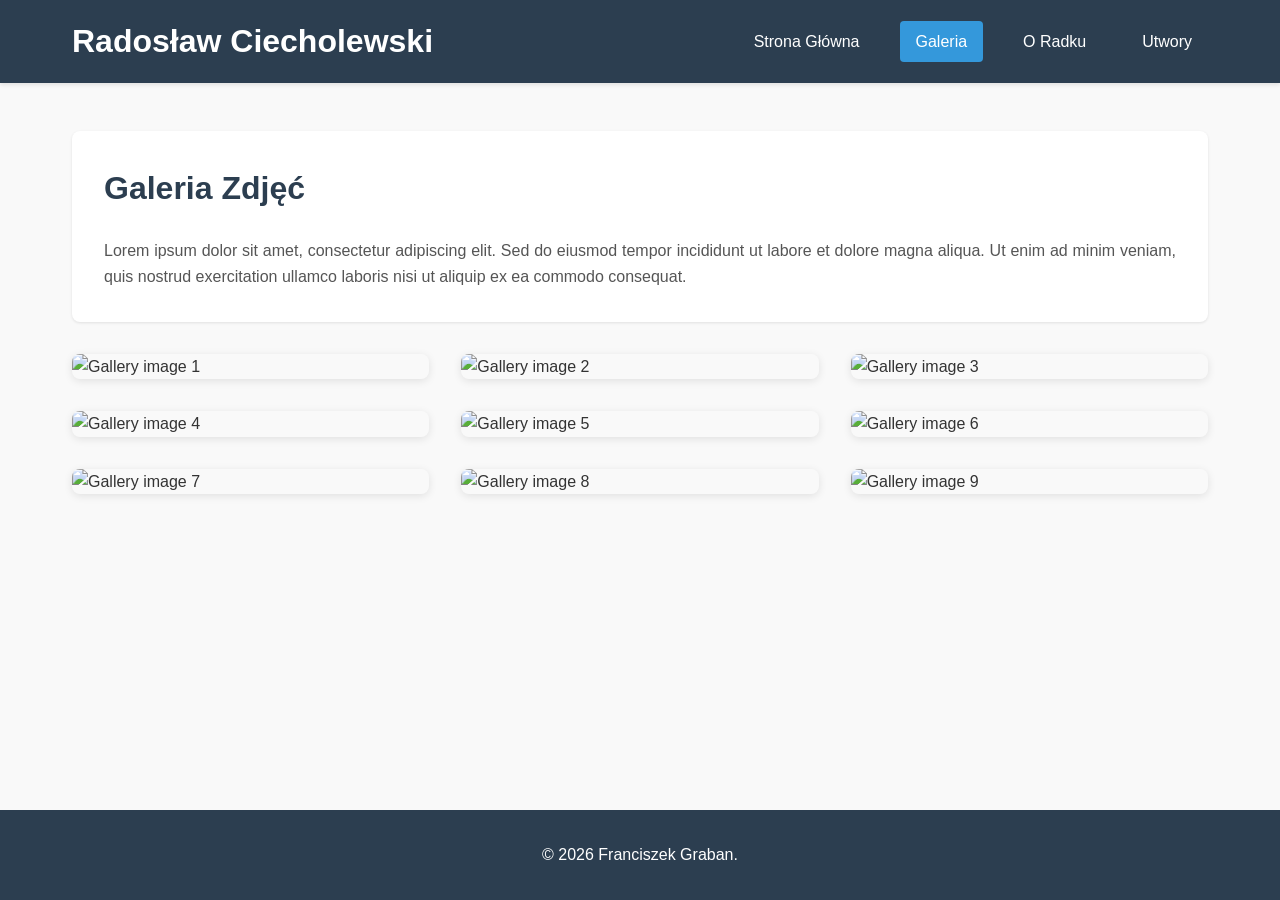
==== gallery.html @ 11f9136c "Initial web page state" ====
<!DOCTYPE html>
<html lang="pl">
<head>
    <meta charset="UTF-8">
    <meta name="viewport" content="width=device-width, initial-scale=1.0">
    <title>Gallery | My Static Site</title>
    <link rel="stylesheet" href="style.css">
</head>
<body>
    <header class="top-bar">
        <div class="header-container">
            <h1 class="site-title">Radosław Ciecholewski</h1>
            <nav class="nav-menu">
                <a href="index.html" class="nav-btn">Strona Główna</a>
                <a href="gallery.html" class="nav-btn active">Galeria</a>
                <a href="info.html" class="nav-btn">O Radku</a>
                <a href="video.html" class="nav-btn">Utwory</a>
            </nav>
        </div>
    </header>

    <main class="content-container">
        <section class="content-block">
            <h2>Galeria Zdjęć</h2>
            <p>
                Lorem ipsum dolor sit amet, consectetur adipiscing elit. Sed do eiusmod tempor 
                incididunt ut labore et dolore magna aliqua. Ut enim ad minim veniam, quis nostrud 
                exercitation ullamco laboris nisi ut aliquip ex ea commodo consequat.
            </p>
        </section>

        <div class="gallery-grid">
            <img src="https://placehold.co/600x400/EEE/31343C" alt="Gallery image 1" class="gallery-image">
            <img src="https://placehold.co/600x400/EEE/31343C" alt="Gallery image 2" class="gallery-image">
            <img src="https://placehold.co/600x400/EEE/31343C" alt="Gallery image 3" class="gallery-image">
            <img src="https://placehold.co/600x400/EEE/31343C" alt="Gallery image 4" class="gallery-image">
            <img src="https://placehold.co/600x400/EEE/31343C" alt="Gallery image 5" class="gallery-image">
            <img src="https://placehold.co/600x400/EEE/31343C" alt="Gallery image 6" class="gallery-image">
            <img src="https://placehold.co/600x400/EEE/31343C" alt="Gallery image 7" class="gallery-image">
            <img src="https://placehold.co/600x400/EEE/31343C" alt="Gallery image 8" class="gallery-image">
            <img src="https://placehold.co/600x400/EEE/31343C" alt="Gallery image 9" class="gallery-image">
        </div>
    </main>

    <footer class="footer">
        <p>&copy; 2026 Franciszek Graban.</p>
    </footer>
</body>
</html>
---- style.css ----
/* Reset and Global Styles */
* {
    margin: 0;
    padding: 0;
    box-sizing: border-box;
}

body {
    font-family: -apple-system, BlinkMacSystemFont, 'Segoe UI', Roboto, 'Helvetica Neue', Arial, sans-serif;
    line-height: 1.6;
    color: #333;
    background-color: #f9f9f9;
    display: flex;
    flex-direction: column;
    min-height: 100vh;
}

/* Top Bar / Header */
.top-bar {
    background-color: #2c3e50;
    color: white;
    padding: 1rem 0;
    box-shadow: 0 2px 4px rgba(0, 0, 0, 0.1);
    position: sticky;
    top: 0;
    z-index: 100;
}

.header-container {
    max-width: 1200px;
    margin: 0 auto;
    padding: 0 2rem;
    display: flex;
    justify-content: space-between;
    align-items: center;
}

.site-title {
    font-size: 2rem;
    font-weight: 700;
}

/* Navigation Menu */
.nav-menu {
    display: flex;
    gap: 1.5rem;
}

.nav-btn {
    color: white;
    text-decoration: none;
    padding: 0.5rem 1rem;
    border-radius: 4px;
    transition: background-color 0.3s ease, color 0.3s ease;
    font-weight: 500;
}

.nav-btn:hover {
    background-color: #34495e;
}

.nav-btn.active {
    background-color: #3498db;
}

/* Main Content */
.content-container {
    max-width: 1200px;
    margin: 0 auto;
    padding: 3rem 2rem;
    flex: 1;
    width: 100%;
}

.content-block {
    background-color: white;
    padding: 2rem;
    border-radius: 8px;
    margin-bottom: 2rem;
    box-shadow: 0 1px 3px rgba(0, 0, 0, 0.1);
}

.content-block h2 {
    color: #2c3e50;
    margin-bottom: 1.5rem;
    font-size: 2rem;
}

.content-block p {
    margin-bottom: 1.5rem;
    color: #555;
    text-align: justify;
}

.content-block p:last-child {
    margin-bottom: 0;
}

/* Media Block */
.media-block {
    text-align: center;
    margin-bottom: 2rem;
}

.featured-image {
    max-width: 100%;
    height: auto;
    border-radius: 8px;
    box-shadow: 0 4px 8px rgba(0, 0, 0, 0.15);
}

/* Gallery Grid */
.gallery-grid {
    display: grid;
    grid-template-columns: repeat(auto-fit, minmax(300px, 1fr));
    gap: 2rem;
    margin-top: 2rem;
}

.gallery-image {
    width: 100%;
    height: auto;
    border-radius: 8px;
    box-shadow: 0 2px 8px rgba(0, 0, 0, 0.1);
    transition: transform 0.3s ease, box-shadow 0.3s ease;
}

.gallery-image:hover {
    transform: scale(1.05);
    box-shadow: 0 4px 12px rgba(0, 0, 0, 0.2);
}

/* Video Container */
.video-container {
    display: flex;
    justify-content: center;
    margin-top: 2rem;
    margin-bottom: 2rem;
}

.video-container iframe {
    border-radius: 8px;
    box-shadow: 0 4px 8px rgba(0, 0, 0, 0.15);
    max-width: 100%;
    height: auto;
}

/* Footer */
.footer {
    background-color: #2c3e50;
    color: white;
    text-align: center;
    padding: 2rem;
    margin-top: 4rem;
    position: sticky;
}

.footer p {
    margin: 0;
}

/* Responsive Design */
@media (max-width: 768px) {
    .header-container {
        flex-direction: column;
        gap: 1rem;
    }

    .site-title {
        font-size: 1.5rem;
    }

    .nav-menu {
        flex-wrap: wrap;
        justify-content: center;
        gap: 0.5rem;
    }

    .nav-btn {
        padding: 0.4rem 0.8rem;
        font-size: 0.9rem;
    }

    .content-container {
        padding: 2rem 1rem;
    }

    .content-block {
        padding: 1.5rem;
    }

    .content-block h2 {
        font-size: 1.5rem;
    }

    .gallery-grid {
        grid-template-columns: repeat(auto-fit, minmax(200px, 1fr));
        gap: 1rem;
    }

    .video-container iframe {
        width: 100%;
        max-width: 560px;
    }
}

@media (max-width: 480px) {
    .site-title {
        font-size: 1.2rem;
    }

    .nav-btn {
        padding: 0.3rem 0.6rem;
        font-size: 0.8rem;
    }

    .gallery-grid {
        grid-template-columns: 1fr;
    }
}
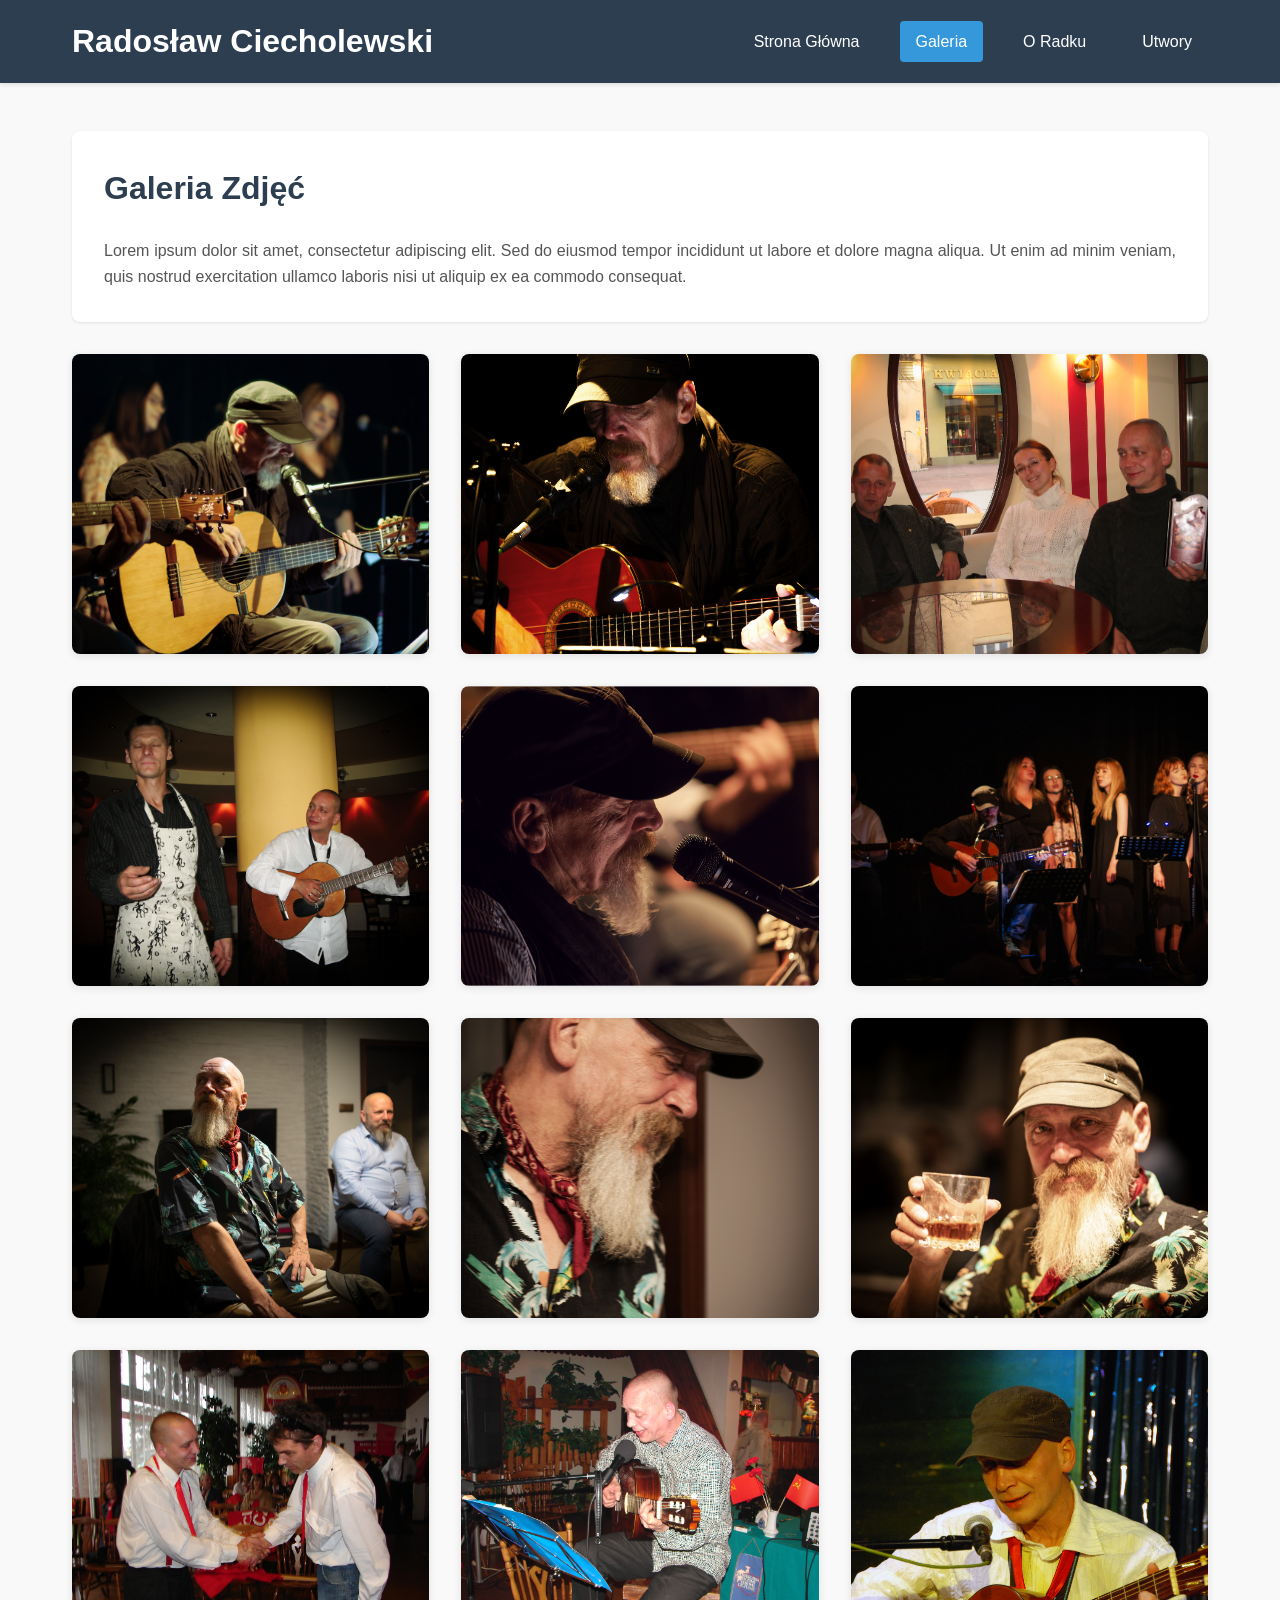
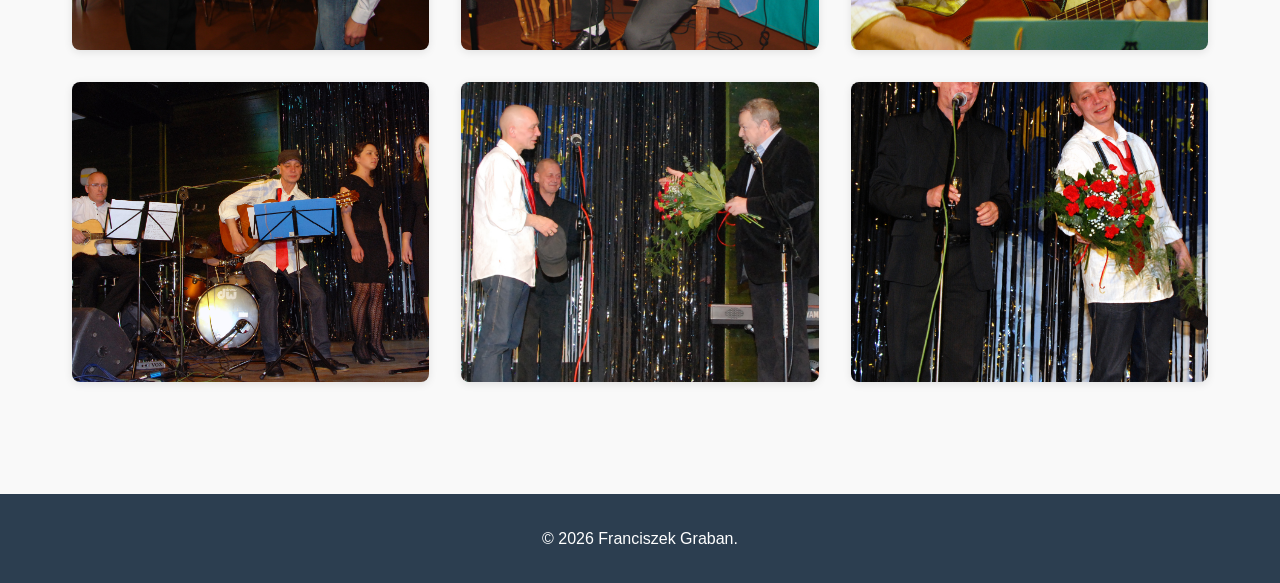
==== commit a86e60ac: "added /assets and first images to gallery.html" ====
--- a/gallery.html
+++ b/gallery.html
@@ -3,7 +3,7 @@
 <head>
     <meta charset="UTF-8">
     <meta name="viewport" content="width=device-width, initial-scale=1.0">
-    <title>Gallery | My Static Site</title>
+    <title>Galeria | Radosław Ciecholewski</title>
     <link rel="stylesheet" href="style.css">
 </head>
 <body>
@@ -30,20 +30,80 @@
         </section>
 
         <div class="gallery-grid">
-            <img src="https://placehold.co/600x400/EEE/31343C" alt="Gallery image 1" class="gallery-image">
-            <img src="https://placehold.co/600x400/EEE/31343C" alt="Gallery image 2" class="gallery-image">
-            <img src="https://placehold.co/600x400/EEE/31343C" alt="Gallery image 3" class="gallery-image">
-            <img src="https://placehold.co/600x400/EEE/31343C" alt="Gallery image 4" class="gallery-image">
-            <img src="https://placehold.co/600x400/EEE/31343C" alt="Gallery image 5" class="gallery-image">
-            <img src="https://placehold.co/600x400/EEE/31343C" alt="Gallery image 6" class="gallery-image">
-            <img src="https://placehold.co/600x400/EEE/31343C" alt="Gallery image 7" class="gallery-image">
-            <img src="https://placehold.co/600x400/EEE/31343C" alt="Gallery image 8" class="gallery-image">
-            <img src="https://placehold.co/600x400/EEE/31343C" alt="Gallery image 9" class="gallery-image">
+            <img src="/assets/r1.jpg" alt="Gallery image 1" class="gallery-image" tabindex="0">
+            <img src="/assets/r2.jpg" alt="Gallery image 2" class="gallery-image" tabindex="0">
+            <img src="/assets/r3.jpg" alt="Gallery image 3" class="gallery-image" tabindex="0">
+            <img src="/assets/r4.jpg" alt="Gallery image 4" class="gallery-image" tabindex="0">
+            <img src="/assets/r5.jpg" alt="Gallery image 5" class="gallery-image" tabindex="0">
+            <img src="/assets/r6.jpg" alt="Gallery image 6" class="gallery-image" tabindex="0">
+            <img src="/assets/r7.jpg" alt="Gallery image 7" class="gallery-image" tabindex="0">
+            <img src="/assets/r8.jpg" alt="Gallery image 8" class="gallery-image" tabindex="0">
+            <img src="/assets/r9.jpg" alt="Gallery image 9" class="gallery-image" tabindex="0">
+            <img src="/assets/DSC03116.JPG" alt="Gallery image 9" class="gallery-image" tabindex="0">
+            <img src="/assets/DSC03132.JPG" alt="Gallery image 9" class="gallery-image" tabindex="0">
+            <img src="/assets/DSC_2795.JPG" alt="Gallery image 9" class="gallery-image" tabindex="0">
+            <img src="/assets/DSC_2746.JPG" alt="Gallery image 9" class="gallery-image" tabindex="0">
+            <img src="/assets/DSC_2819.JPG" alt="Gallery image 9" class="gallery-image" tabindex="0">
+            <img src="/assets/DSC_2822.JPG" alt="Gallery image 9" class="gallery-image" tabindex="0">
         </div>
     </main>
+
+    <div class="image-modal" id="imageModal" aria-hidden="true">
+        <div class="image-modal__content" role="dialog" aria-modal="true" aria-label="Image preview">
+            <button class="image-modal__close" type="button" aria-label="Close image">&times;</button>
+            <img id="modalImage" src="" alt="">
+        </div>
+    </div>
 
     <footer class="footer">
         <p>&copy; 2026 Franciszek Graban.</p>
     </footer>
+
+    <script>
+        const modal = document.getElementById('imageModal');
+        const modalImage = document.getElementById('modalImage');
+        const closeButton = document.querySelector('.image-modal__close');
+        const galleryImages = document.querySelectorAll('.gallery-image');
+
+        const closeModal = () => {
+            modal.classList.remove('is-open');
+            modal.setAttribute('aria-hidden', 'true');
+            document.body.classList.remove('modal-open');
+        };
+
+        const openModal = (image) => {
+            modalImage.src = image.src;
+            modalImage.alt = image.alt;
+            modal.classList.add('is-open');
+            modal.setAttribute('aria-hidden', 'false');
+            document.body.classList.add('modal-open');
+        };
+
+        galleryImages.forEach((image) => {
+            image.addEventListener('click', () => openModal(image));
+
+            image.addEventListener('keydown', (event) => {
+                if (event.key === 'Enter' || event.key === ' ') {
+                    event.preventDefault();
+                    openModal(image);
+                }
+            });
+        });
+
+        closeButton.addEventListener('click', closeModal);
+
+        modal.addEventListener('click', (event) => {
+            if (event.target === modal) {  // Click on background, not content
+                closeModal();
+            }
+        });
+
+
+        document.addEventListener('keydown', (event) => {
+            if (event.key === 'Escape' && modal.classList.contains('is-open')) {
+                closeModal();
+            }
+        });
+    </script>
 </body>
 </html>
--- a/style.css
+++ b/style.css
@@ -119,15 +119,82 @@
 
 .gallery-image {
     width: 100%;
-    height: auto;
+    height: 300px;
+    object-fit: cover;
     border-radius: 8px;
     box-shadow: 0 2px 8px rgba(0, 0, 0, 0.1);
     transition: transform 0.3s ease, box-shadow 0.3s ease;
-}
-
-.gallery-image:hover {
+    cursor: pointer;
+}
+
+.gallery-image:hover,
+.gallery-image:focus {
     transform: scale(1.05);
     box-shadow: 0 4px 12px rgba(0, 0, 0, 0.2);
+    outline: none;
+}
+
+/* Image Modal */
+body.modal-open {
+    overflow: hidden;
+}
+
+/* Simplified Modal */
+.image-modal {
+    position: fixed;
+    inset: 0;
+    display: flex;
+    align-items: center;
+    justify-content: center;
+    background: rgba(0, 0, 0, 0.8);
+    opacity: 0;
+    visibility: hidden;
+    pointer-events: none;
+    transition: opacity 0.2s ease, visibility 0.2s ease;
+    z-index: 1000;
+}
+
+.image-modal.is-open {
+    opacity: 1;
+    visibility: visible;
+    pointer-events: auto;
+}
+
+.image-modal__content {
+    position: relative;
+    max-width: min(90vw, 1000px);
+    max-height: 90vh;
+    background: rgba(255, 255, 255, 0.08);
+    border-radius: 12px;
+    padding: 1rem;
+}
+
+.image-modal__content img {
+    display: block;
+    width: auto;
+    max-width: 100%;
+    max-height: 85vh;
+    border-radius: 8px;
+    box-shadow: 0 10px 30px rgba(0, 0, 0, 0.4);
+}
+
+
+.image-modal__close {
+    position: absolute;
+    top: 0.5rem;
+    right: 0.5rem;
+    width: 2.5rem;
+    height: 2.5rem;
+    border: none;
+    border-radius: 50%;
+    background: rgba(255, 255, 255, 0.9);
+    color: #2c3e50;
+    font-size: 2rem;
+    line-height: 1;
+    cursor: pointer;
+    display: flex;
+    align-items: center;
+    justify-content: center;
 }
 
 /* Video Container */
@@ -142,7 +209,7 @@
     border-radius: 8px;
     box-shadow: 0 4px 8px rgba(0, 0, 0, 0.15);
     max-width: 100%;
-    height: auto;
+    height: 315px;
 }
 
 /* Footer */
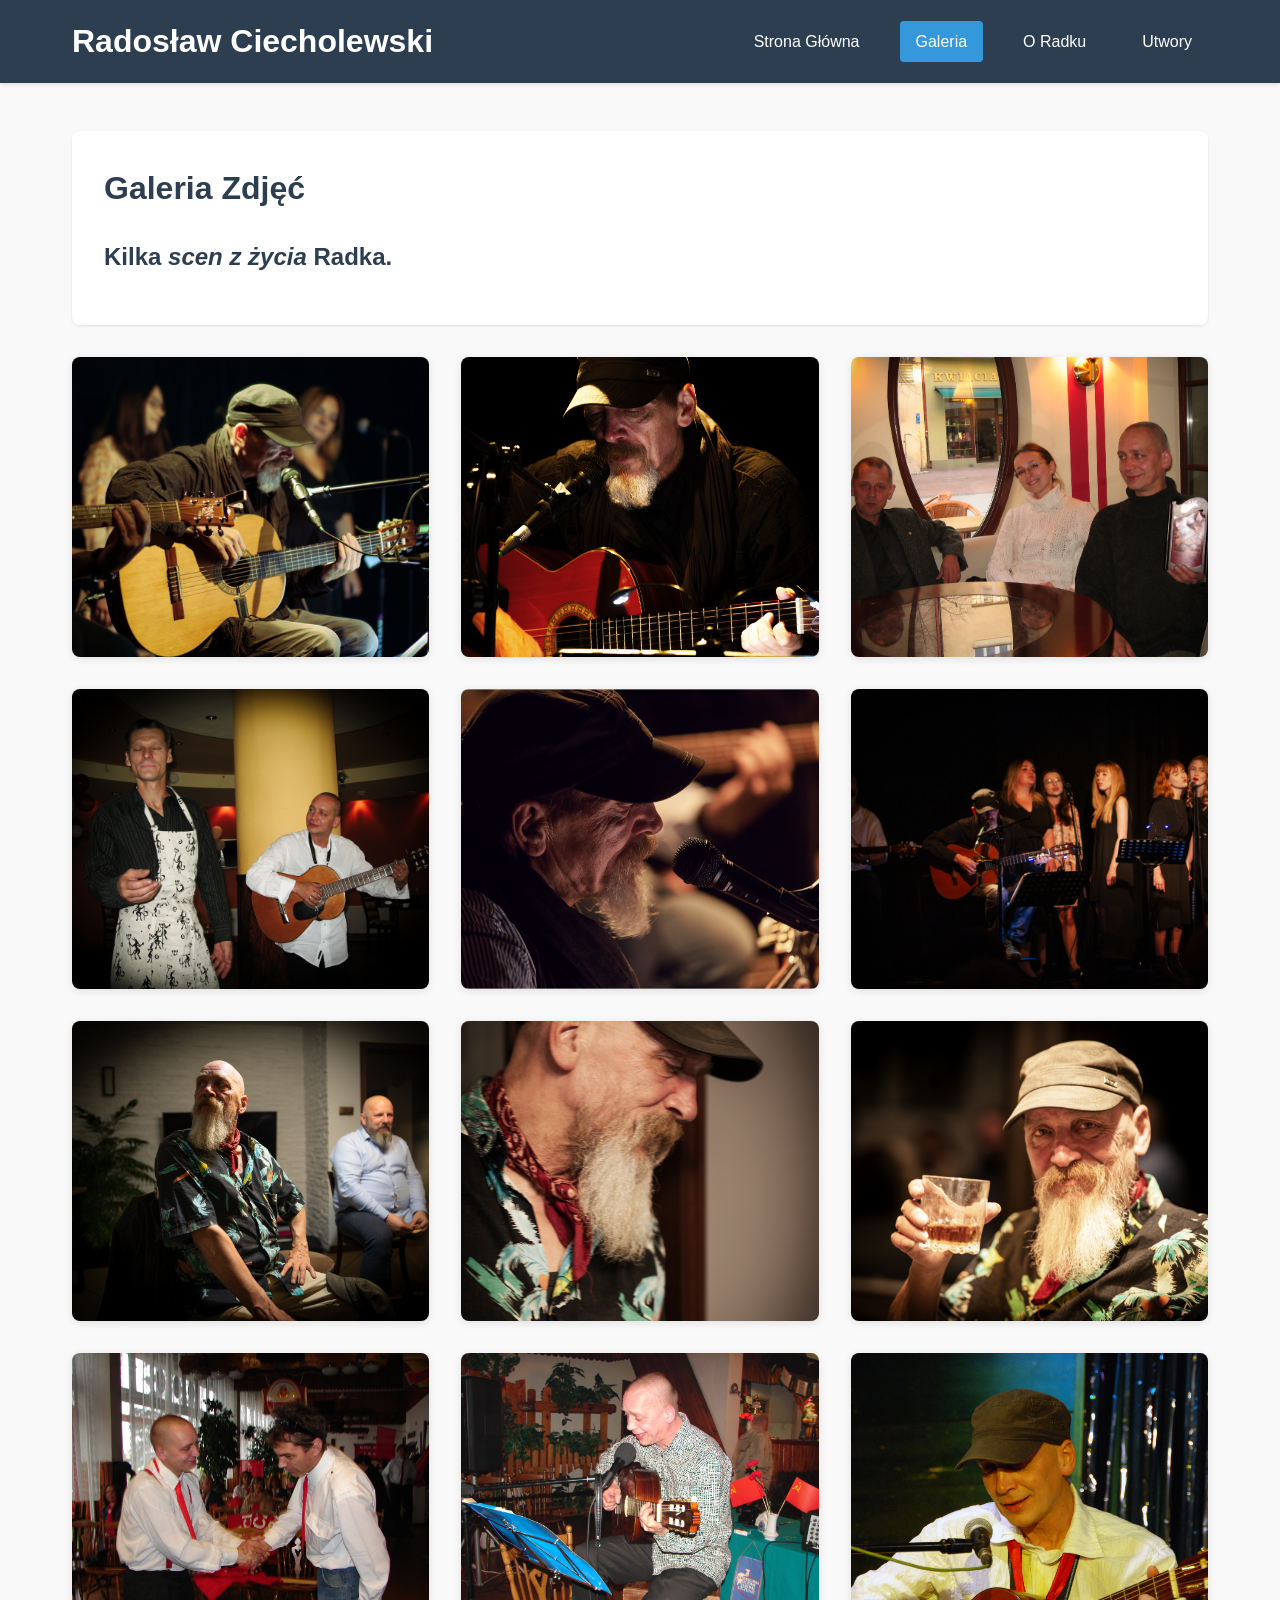
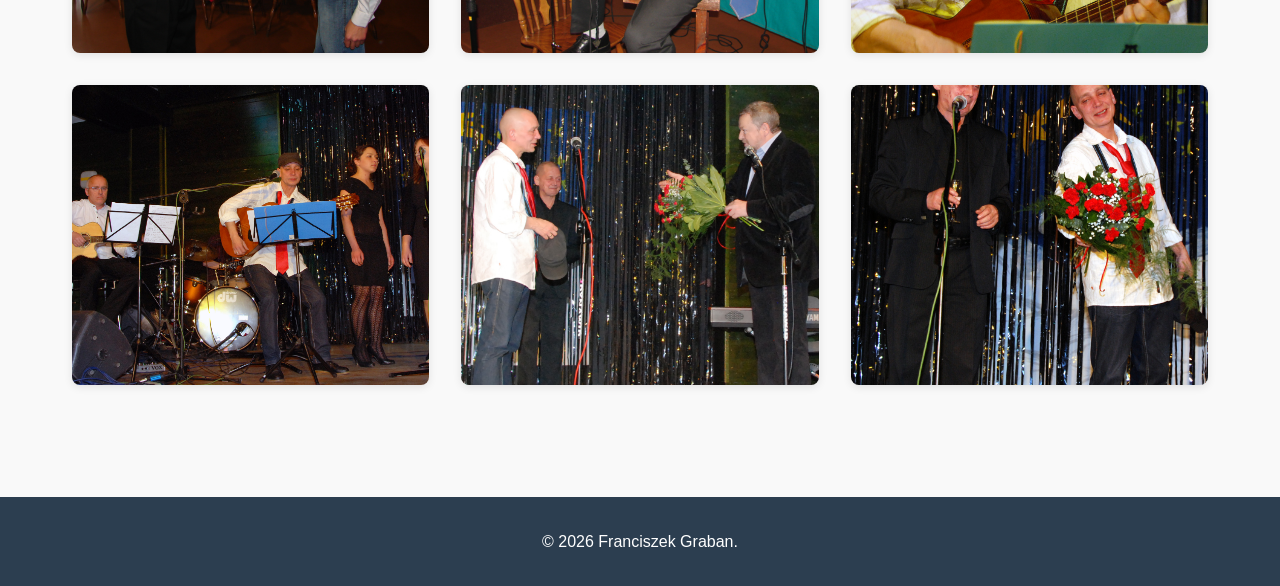
==== commit f0fa8aa2: "Update gallery.html and info.html with new content and structure" ====
--- a/gallery.html
+++ b/gallery.html
@@ -22,11 +22,9 @@
     <main class="content-container">
         <section class="content-block">
             <h2>Galeria Zdjęć</h2>
-            <p>
-                Lorem ipsum dolor sit amet, consectetur adipiscing elit. Sed do eiusmod tempor 
-                incididunt ut labore et dolore magna aliqua. Ut enim ad minim veniam, quis nostrud 
-                exercitation ullamco laboris nisi ut aliquip ex ea commodo consequat.
-            </p>
+            
+            <h3>Kilka <i>scen z życia</i> Radka.</h3>
+            
         </section>
 
         <div class="gallery-grid">
--- a/style.css
+++ b/style.css
@@ -86,6 +86,12 @@
     font-size: 2rem;
 }
 
+.content-block h3 {
+    color: #2c3e50;
+    margin-bottom: 1rem;
+    font-size: 1.5rem;
+}
+
 .content-block p {
     margin-bottom: 1.5rem;
     color: #555;
@@ -96,15 +102,19 @@
     margin-bottom: 0;
 }
 
-/* Media Block */
-.media-block {
-    text-align: center;
-    margin-bottom: 2rem;
+.memorial-section {
+    display: grid;
+    grid-template-columns: minmax(0, 1fr) minmax(180px, 35%);
+    gap: 0.75rem;
+    align-items: stretch;
 }
 
 .featured-image {
+    display: block;
+    width: 100%;
     max-width: 100%;
-    height: auto;
+    height: 100%;
+    object-fit: cover;
     border-radius: 8px;
     box-shadow: 0 4px 8px rgba(0, 0, 0, 0.15);
 }
@@ -228,6 +238,17 @@
 
 /* Responsive Design */
 @media (max-width: 768px) {
+    .memorial-section {
+        grid-template-columns: 1fr;
+        gap: 1rem;
+    }
+
+    .featured-image {
+        max-width: 300px;
+        height: auto;
+        margin: 0 auto;
+    }
+
     .header-container {
         flex-direction: column;
         gap: 1rem;
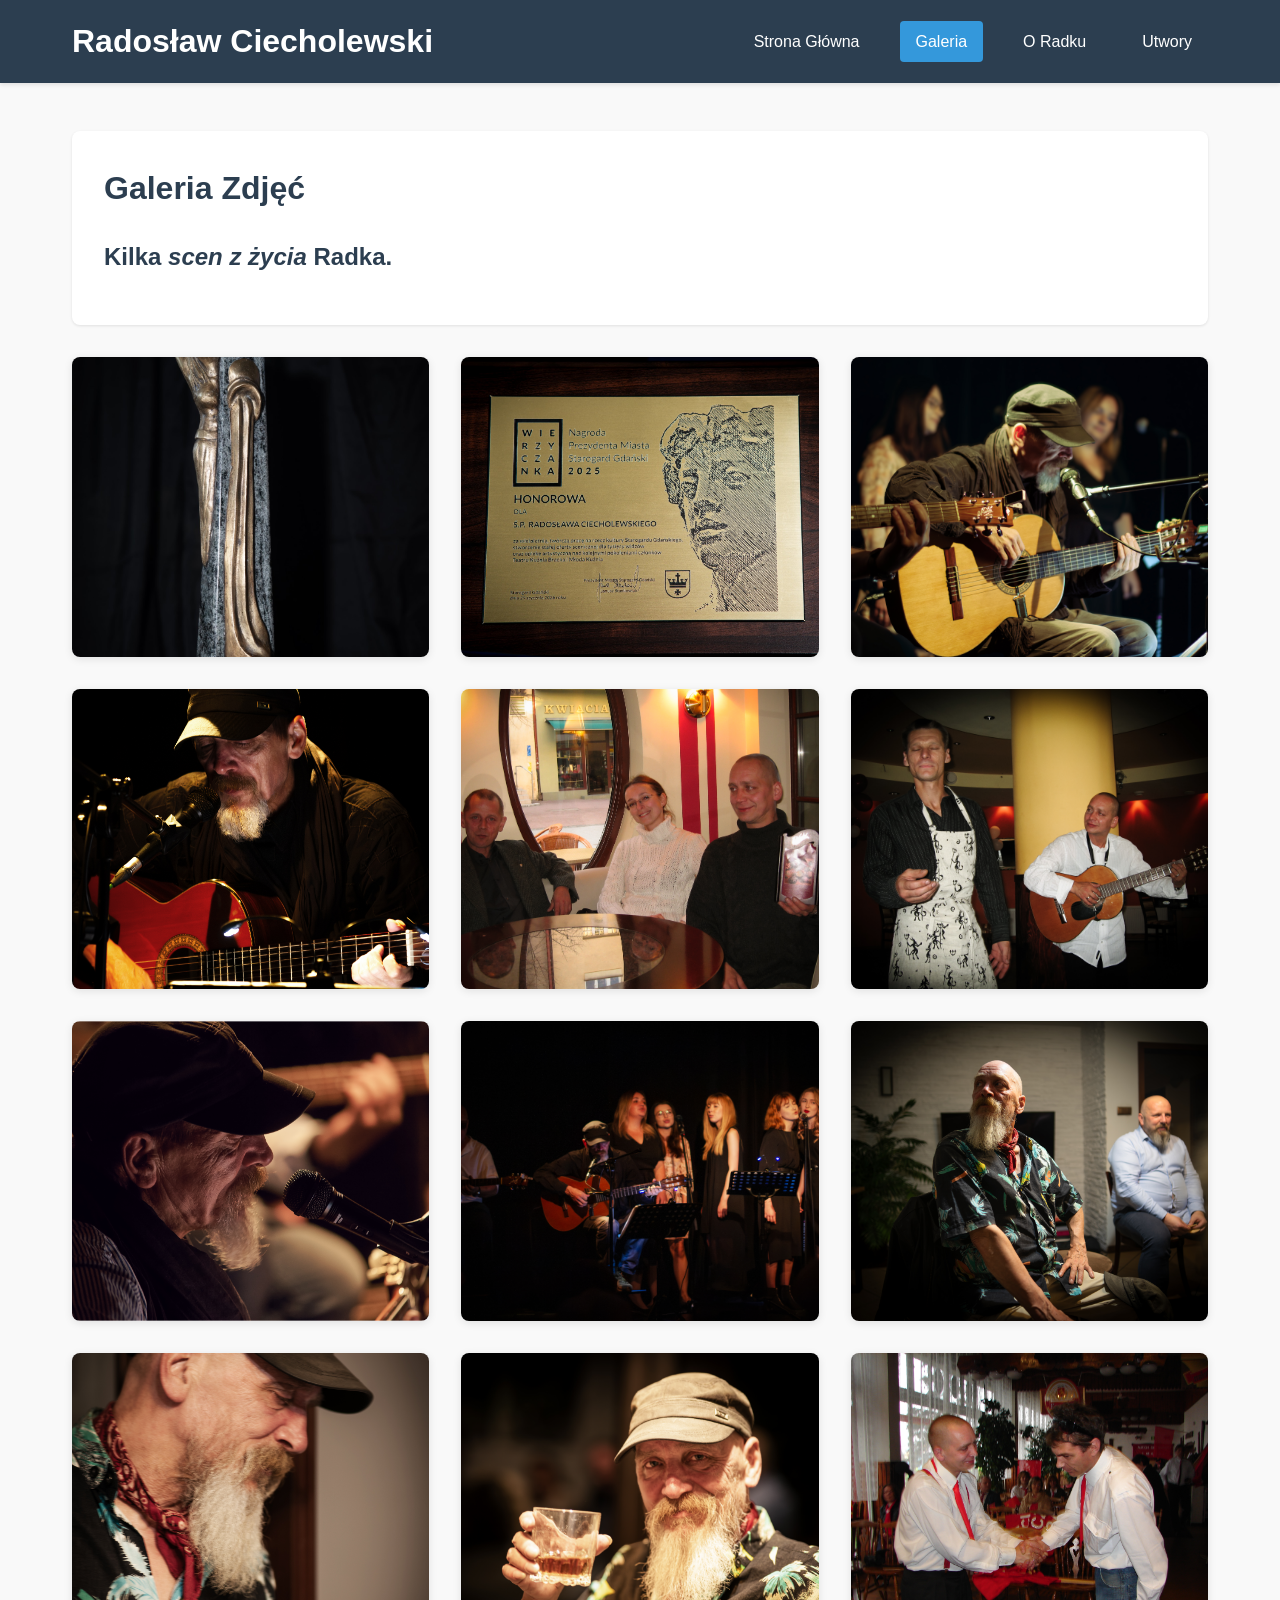
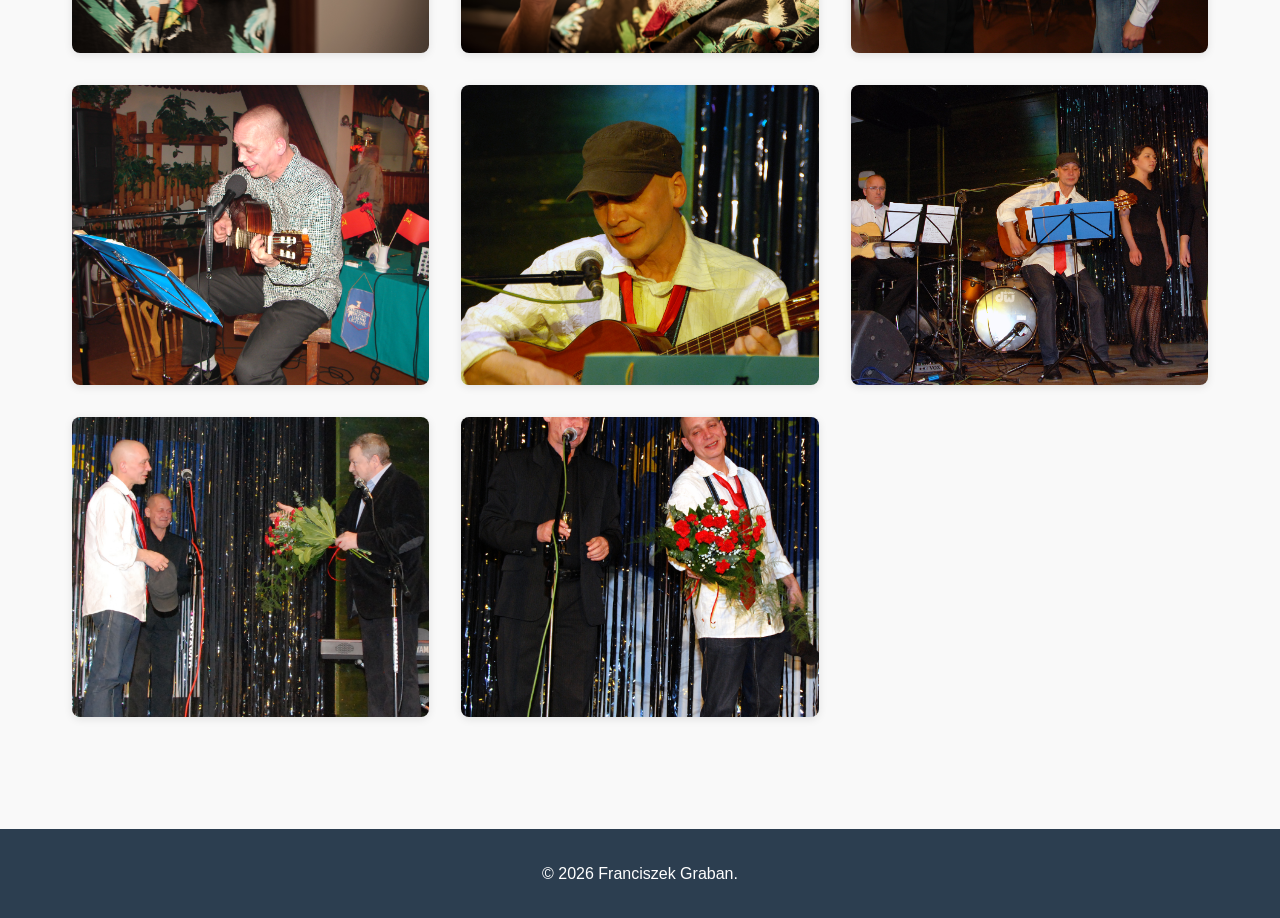
==== commit 86269aa3: "synced local changes" ====
--- a/gallery.html
+++ b/gallery.html
@@ -28,6 +28,8 @@
         </section>
 
         <div class="gallery-grid">
+            <img src="/assets/statuetka.jpeg" alt ="Gallery statuetka" class="gallery-image" tabindex="0">
+            <img src="/assets/tablica.jpeg" alt ="Gallery tabliczka" class="gallery-image" tabindex="0">
             <img src="/assets/r1.jpg" alt="Gallery image 1" class="gallery-image" tabindex="0">
             <img src="/assets/r2.jpg" alt="Gallery image 2" class="gallery-image" tabindex="0">
             <img src="/assets/r3.jpg" alt="Gallery image 3" class="gallery-image" tabindex="0">
@@ -37,12 +39,12 @@
             <img src="/assets/r7.jpg" alt="Gallery image 7" class="gallery-image" tabindex="0">
             <img src="/assets/r8.jpg" alt="Gallery image 8" class="gallery-image" tabindex="0">
             <img src="/assets/r9.jpg" alt="Gallery image 9" class="gallery-image" tabindex="0">
-            <img src="/assets/DSC03116.JPG" alt="Gallery image 9" class="gallery-image" tabindex="0">
-            <img src="/assets/DSC03132.JPG" alt="Gallery image 9" class="gallery-image" tabindex="0">
-            <img src="/assets/DSC_2795.JPG" alt="Gallery image 9" class="gallery-image" tabindex="0">
-            <img src="/assets/DSC_2746.JPG" alt="Gallery image 9" class="gallery-image" tabindex="0">
-            <img src="/assets/DSC_2819.JPG" alt="Gallery image 9" class="gallery-image" tabindex="0">
-            <img src="/assets/DSC_2822.JPG" alt="Gallery image 9" class="gallery-image" tabindex="0">
+            <img src="/assets/DSC03116.JPG" alt="Gallery image 10" class="gallery-image" tabindex="0">
+            <img src="/assets/DSC03132.JPG" alt="Gallery image 11" class="gallery-image" tabindex="0">
+            <img src="/assets/DSC_2795.JPG" alt="Gallery image 12" class="gallery-image" tabindex="0">
+            <img src="/assets/DSC_2746.JPG" alt="Gallery image 13" class="gallery-image" tabindex="0">
+            <img src="/assets/DSC_2819.JPG" alt="Gallery image 14" class="gallery-image" tabindex="0">
+            <img src="/assets/DSC_2822.JPG" alt="Gallery image 15" class="gallery-image" tabindex="0">
         </div>
     </main>
 
--- a/style.css
+++ b/style.css
@@ -104,20 +104,57 @@
 
 .memorial-section {
     display: grid;
-    grid-template-columns: minmax(0, 1fr) minmax(180px, 35%);
-    gap: 0.75rem;
-    align-items: stretch;
+    grid-template-columns: minmax(0, 1fr) minmax(220px, 35%);
+    column-gap: 1rem;
+    row-gap: 1rem;
+    align-items: start;
+}
+
+/* The text stays on the left and spans the height of both images */
+.memorial-section > div {
+    grid-column: 1;
+    grid-row: 1 / span 2;
+}
+
+/* First image: top-right */
+.memorial-section > .featured-image:nth-of-type(1) {
+    grid-column: 2;
+    grid-row: 1;
+}
+
+/* Second image: bottom-right */
+.memorial-section > .featured-image:nth-of-type(2) {
+    grid-column: 2;
+    grid-row: 2;
 }
 
 .featured-image {
     display: block;
     width: 100%;
+    height: auto;
     max-width: 100%;
-    height: 100%;
-    object-fit: cover;
+    object-fit: contain;
     border-radius: 8px;
     box-shadow: 0 4px 8px rgba(0, 0, 0, 0.15);
 }
+
+@media (max-width: 700px) {
+    .memorial-section {
+        grid-template-columns: 1fr;
+    }
+
+    .memorial-section > div {
+        grid-column: 1;
+        grid-row: auto;
+    }
+
+    .memorial-section > .featured-image:nth-of-type(1),
+    .memorial-section > .featured-image:nth-of-type(2) {
+        grid-column: 1;
+        grid-row: auto;
+    }
+}
+
 
 /* Gallery Grid */
 .gallery-grid {
@@ -306,3 +343,65 @@
         grid-template-columns: 1fr;
     }
 }
+
+#announcements-container {
+  display: flex;
+  flex-direction: column;
+  gap: 20px;
+}
+
+.announcement {
+  border: 2px solid #2c3e50;
+  border-radius: 8px;
+  padding: 20px;
+  background-color: #f8f9fa;
+  box-shadow: 0 2px 8px rgba(0, 0, 0, 0.1);
+  transition: box-shadow 0.3s ease;
+}
+
+.announcement:hover {
+  box-shadow: 0 4px 12px rgba(0, 0, 0, 0.15);
+}
+
+.announcement-header {
+  display: flex;
+  justify-content: space-between;
+  align-items: center;
+  gap: 12px;
+  flex-wrap: wrap;
+  margin-bottom: 12px;
+}
+
+.announcement h3 {
+  margin: 0;
+  color: #333;
+  font-size: 1.3em;
+  flex: 1 1 220px;
+  min-width: 0;
+  overflow-wrap: anywhere;
+}
+
+.announcement-date {
+  color: #666;
+  font-size: 0.9em;
+  white-space: nowrap;
+  flex-shrink: 0;
+}
+
+.announcement-message {
+  margin: 0;
+  color: #555;
+  line-height: 1.6;
+  overflow-wrap: anywhere;
+  word-break: break-word;
+  max-width: 100%;
+}
+
+.announcement-image {
+  display: block;
+  width: 100%;
+  max-width: 100%;
+  height: auto;
+  border-radius: 8px;
+  margin-bottom: 15px;
+}
